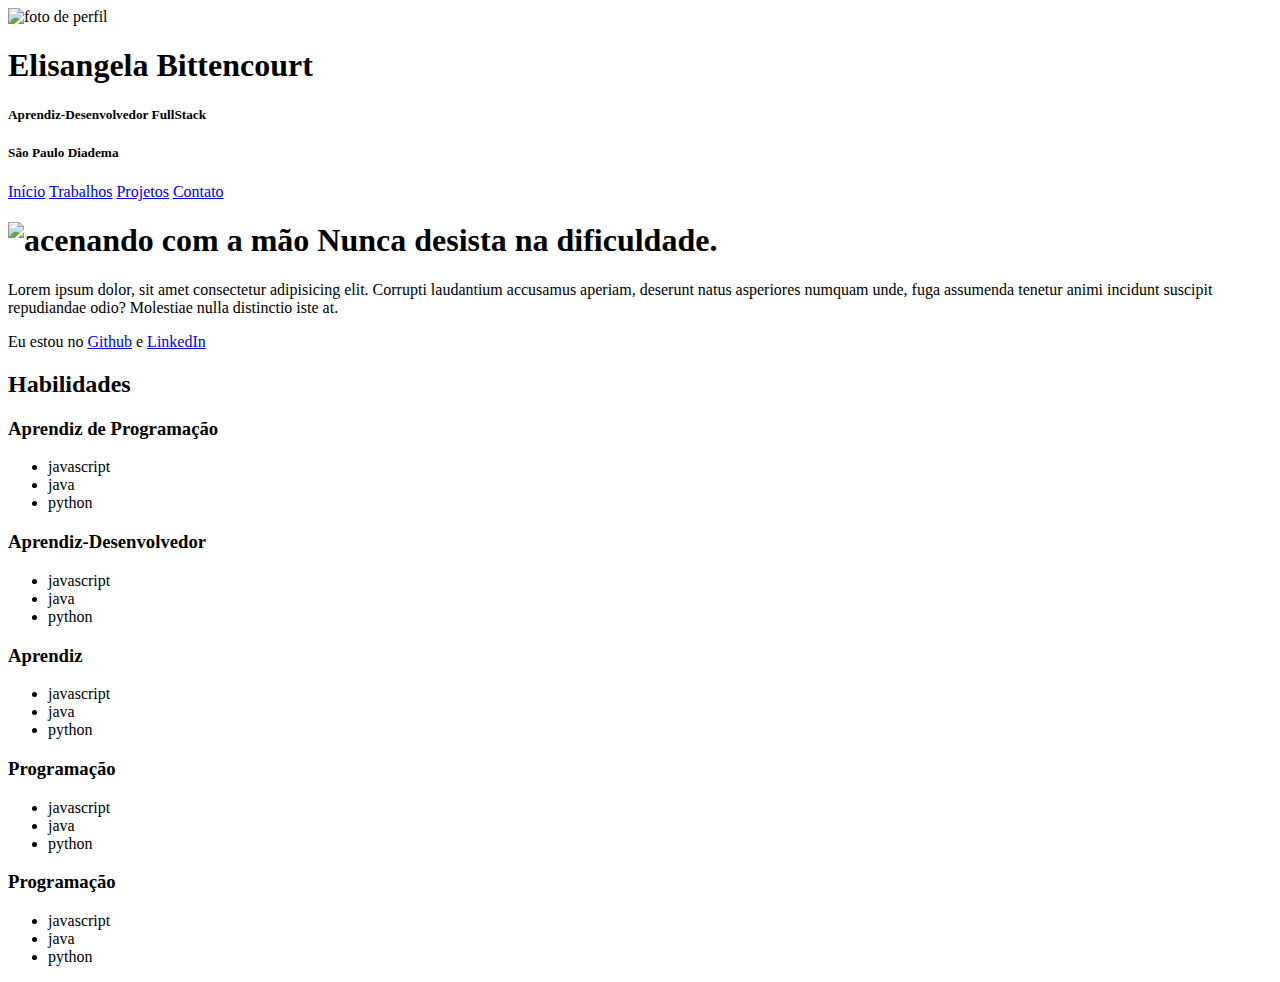
==== index.html @ 02b501bd "arquitetura inicial do projeto" ====
<html lang="pt-br">
  <head>
    <meta charset="UTF-8" />
    <meta http-equiv="X-UA-Compatible" content="IE=edge" />
    <meta name="viewport" content="width=device-width, initial-scale=1.0" />
    <link rel="stylesheet" href="./assets/styles/global.css" />
    <link rel="stylesheet" href="./assets/styles/index.css" />
    <title>Elisangela Bittencourt-Inicio</title>
  </head>
  <body>
    <div class="container">

      <header>
        <div class="header-title">
          <img
            class="profile-img"
            src="./assets/images/profile.png"
            alt="foto de perfil"
          />
          <div class="personal-info">
            <h1>Elisangela Bittencourt</h1>
            <h5>Aprendiz-Desenvolvedor FullStack</h5>
            <h5>São Paulo Diadema</h5>
          </div>
        </div>
        <nav class="header-menu">
          <a href="./index.html">Início</a>
          <a href="./works.html">Trabalhos</a>
          <a href="./projects.html">Projetos</a>
          <a href="./contact.html">Contato</a>
        </nav>
      </header>

      <section class="about-me">
        <h1>
          <img
            class="icon"
            src="./assets/icons/hands.png"
            alt="acenando com a mão"
          />
          Nunca desista na dificuldade.
        </h1>
        <p>
          Lorem ipsum dolor, sit amet consectetur adipisicing elit. Corrupti
          laudantium accusamus aperiam, deserunt natus asperiores numquam unde,
          fuga assumenda tenetur animi incidunt suscipit repudiandae odio?
          Molestiae nulla distinctio iste at.
        </p>
        <p>
          Eu estou no
          <a href="http://github.com/arieljunior" target="_blank">Github</a> e
          <a
            href="https://www.linkedin.com/in/ariel-junior-a292a511b/"
            target="_blank"
            >LinkedIn</a
          >
        </p>
      </section>

      <main>
          <section>
            <h2 class="title">Habilidades</h2>
            <div class="skills-container">
                <div>
                    <h3>Aprendiz de Programação</h3>
                    <ul>
                        <li>javascript</li>
                        <li>java</li>
                        <li>python</li>
                    </ul>
                </div>
                <div>
                    <h3>Aprendiz-Desenvolvedor</h3>
                    <ul>
                        <li>javascript</li>
                        <li>java</li>
                        <li>python</li>
                    </ul>
                </div>
                <div>
                    <h3>Aprendiz</h3>
                    <ul>
                        <li>javascript</li>
                        <li>java</li>
                        <li>python</li>
                    </ul>
                </div>
                <div>
                    <h3>Programação</h3>
                    <ul>
                        <li>javascript</li>
                        <li>java</li>
                        <li>python</li>
                    </ul>
                </div>
                <div>
                    <h3>Programação</h3>
                    <ul>
                        <li>javascript</li>
                        <li>java</li>
                        <li>python</li>
                    </ul>
                </div>
            </div> 
        </section>
      </main>
    </div>
  </body>
</html>
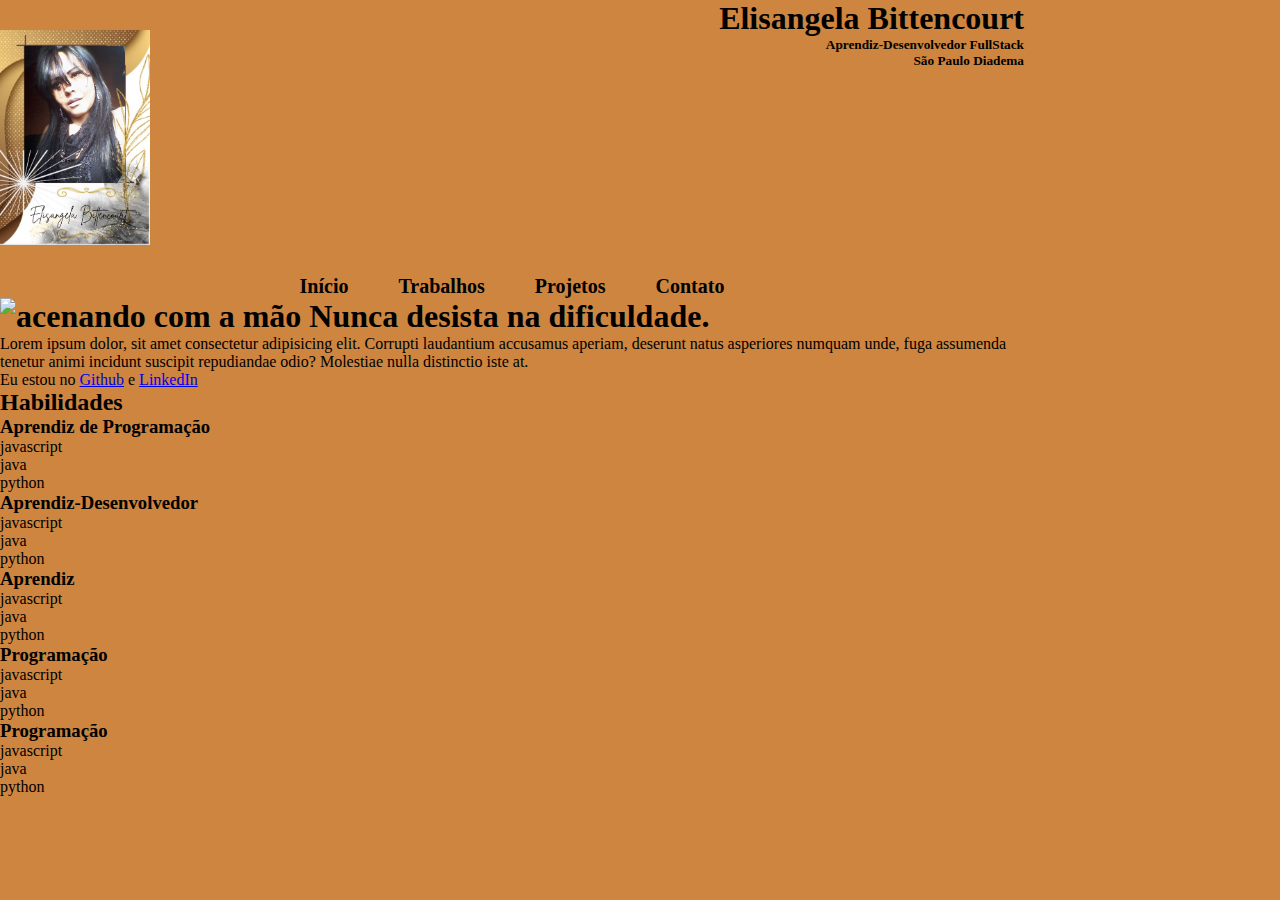
==== commit 0aba5f5f: "cabeçalho criado" ====
--- a/index.html
+++ b/index.html
@@ -12,11 +12,9 @@
 
       <header>
         <div class="header-title">
-          <img
-            class="profile-img"
-            src="./assets/images/profile.png"
-            alt="foto de perfil"
-          />
+
+          <img class="profile-img" src="./assets/images/Capturar.JPG..5.JPG" alt="foto de perfil" srcset="">
+            
           <div class="personal-info">
             <h1>Elisangela Bittencourt</h1>
             <h5>Aprendiz-Desenvolvedor FullStack</h5>
--- a/assets/styles/global.css
+++ b/assets/styles/global.css
@@ -0,0 +1,36 @@
+*{
+    margin: 0;
+    padding: 0;
+}
+
+body{
+    background-color: peru
+    ;
+}
+
+.container{
+    width: 80%; ;
+}
+.profile-img{
+    width: 150px;
+    margin: 30px auto;
+}
+.header-title{
+    display: flex;
+}
+.personal-info{
+    width: 100%;
+    text-align: end;
+}
+.header-menu{
+    display: flex;
+    gap: 50px;
+    justify-content: center;
+}
+
+.header-menu > a {
+    text-decoration: none;
+    font-weight: bolder;
+    color: black;
+    font-size: 20px;
+    }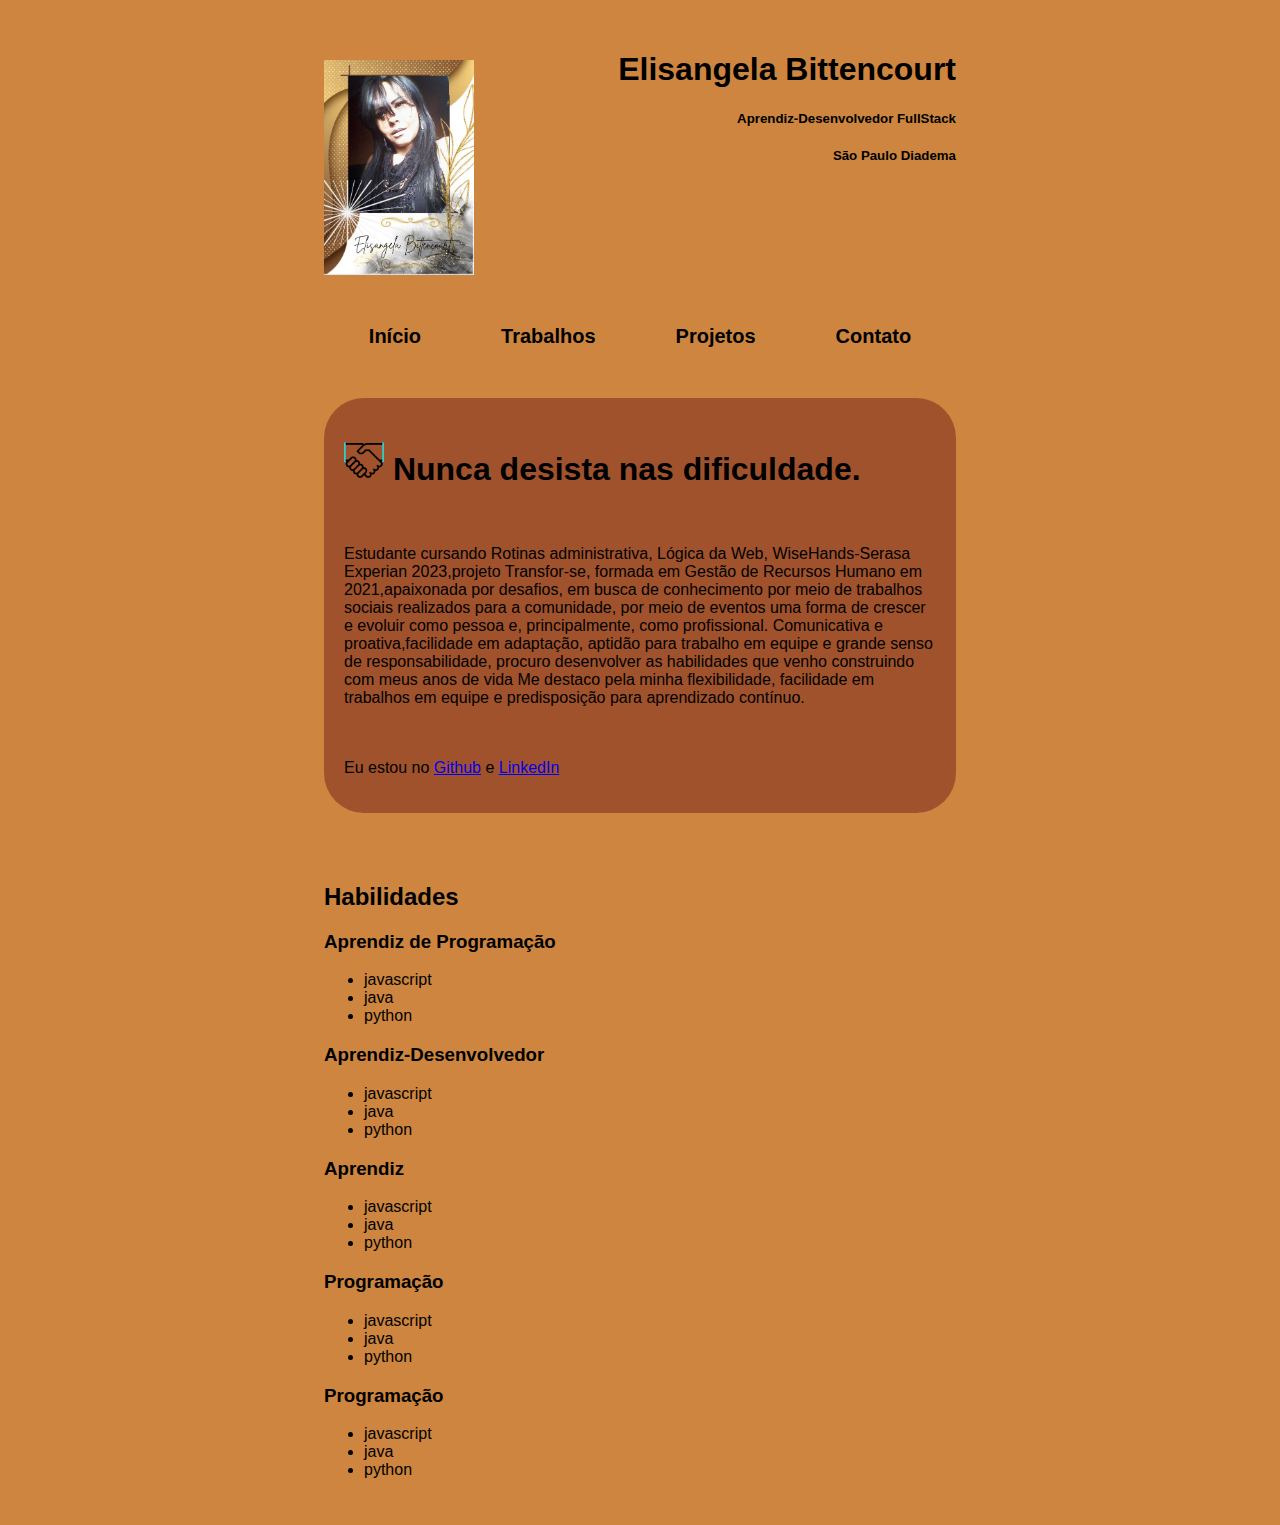
==== commit 39ecd39a: "seção de apresentação" ====
--- a/index.html
+++ b/index.html
@@ -31,24 +31,19 @@
 
       <section class="about-me">
         <h1>
-          <img
-            class="icon"
-            src="./assets/icons/hands.png"
-            alt="acenando com a mão"
-          />
-          Nunca desista na dificuldade.
+          <img class="icon" src="./assets/icons/aperto-de-mao (1).png" alt="aperto de mão" />
+                    Nunca desista nas dificuldade.
         </h1>
         <p>
-          Lorem ipsum dolor, sit amet consectetur adipisicing elit. Corrupti
-          laudantium accusamus aperiam, deserunt natus asperiores numquam unde,
-          fuga assumenda tenetur animi incidunt suscipit repudiandae odio?
-          Molestiae nulla distinctio iste at.
-        </p>
-        <p>
+          Estudante cursando Rotinas administrativa, Lógica da Web, WiseHands-Serasa Experian 2023,projeto Transfor-se, formada em Gestão de Recursos Humano em 2021,apaixonada por desafios, em busca de conhecimento por meio de  trabalhos sociais realizados para a comunidade, por meio de eventos uma forma de crescer e evoluir como pessoa e, principalmente, como profissional. Comunicativa e proativa,facilidade em adaptação, aptidão para trabalho em equipe e grande senso de responsabilidade, procuro desenvolver as habilidades que venho construindo com meus anos de vida
+Me destaco pela minha flexibilidade, facilidade em trabalhos em equipe e predisposição para aprendizado contínuo. 
+
+
+     <p>
           Eu estou no
-          <a href="http://github.com/arieljunior" target="_blank">Github</a> e
+          <a href="https://github.com/LinsMille" target="_blank">Github</a> e
           <a
-            href="https://www.linkedin.com/in/ariel-junior-a292a511b/"
+            href="https://www.linkedin.com/in/elisangela-bittencourt-a2472b16a/"
             target="_blank"
             >LinkedIn</a
           >
--- a/assets/styles/global.css
+++ b/assets/styles/global.css
@@ -1,15 +1,20 @@
+<link href="https://fonts.googleapis.com/css2?family=Work+Sans:wght@200&display=swap" rel="stylesheet">
 *{
+
     margin: 0;
     padding: 0;
 }
 
 body{
-    background-color: peru
-    ;
+    background-color: peru;
+    font-family: 'Work Sans', sans-serif;
 }
 
 .container{
     width: 80%; ;
+    margin: 30px auto;
+    display: grid;
+    gap: 50px;
 }
 .profile-img{
     width: 150px;
@@ -24,7 +29,8 @@
 }
 .header-menu{
     display: flex;
-    gap: 50px;
+    gap: 80px;
+    margin-top: 20px;
     justify-content: center;
 }
 
@@ -33,4 +39,14 @@
     font-weight: bolder;
     color: black;
     font-size: 20px;
-    }+    }
+
+.header-menu > a:hover{
+    color: aqua;
+}
+@media (min-width: 1100px) {
+    .container{
+        width: 50%;
+    }
+}
+
--- a/assets/styles/index.css
+++ b/assets/styles/index.css
@@ -0,0 +1,11 @@
+.icon{
+    width: 40px;
+    height: 40px;
+}
+.about-me{
+    background-color: sienna;
+    padding: 20px;
+    border-radius: 40px;
+    display: grid;
+    gap: 20px;
+}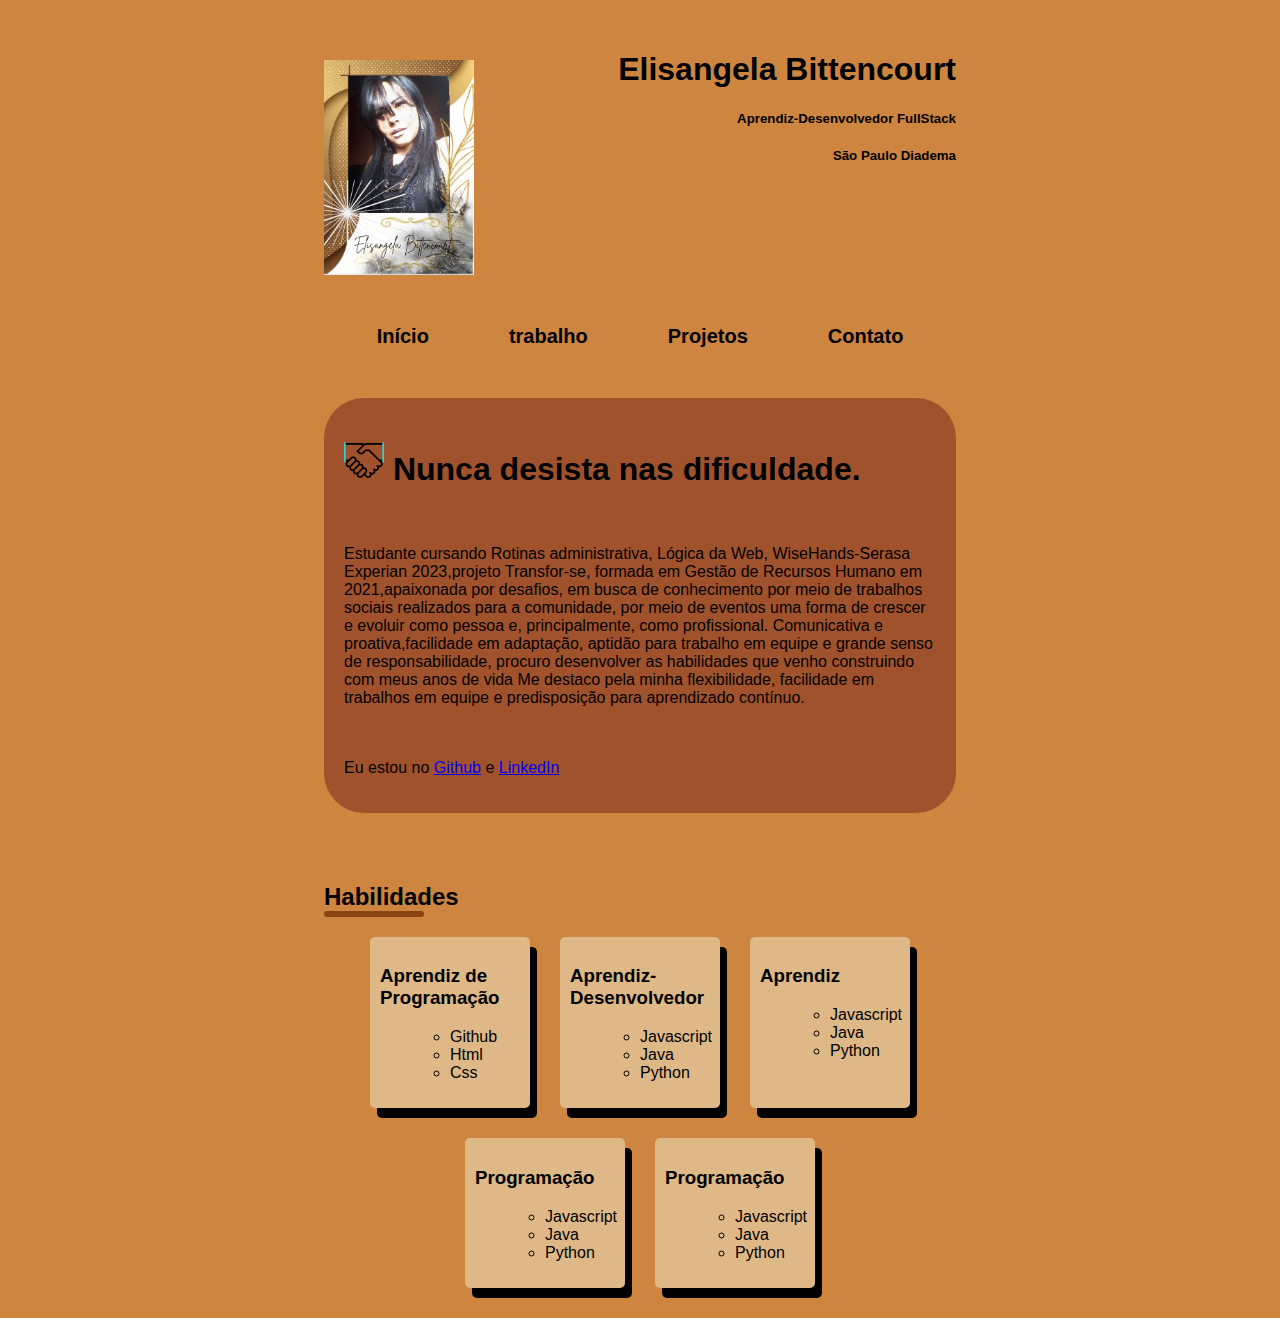
==== commit fe085f4f: "Experiência profissional" ====
--- a/index.html
+++ b/index.html
@@ -23,9 +23,9 @@
         </div>
         <nav class="header-menu">
           <a href="./index.html">Início</a>
-          <a href="./works.html">Trabalhos</a>
+          <a href="./works.html">trabalho</a>
           <a href="./projects.html">Projetos</a>
-          <a href="./contact.html">Contato</a>
+          <a href=".index.html">Contato</a>
         </nav>
       </header>
 
@@ -51,15 +51,16 @@
       </section>
 
       <main>
+
           <section>
             <h2 class="title">Habilidades</h2>
             <div class="skills-container">
                 <div>
                     <h3>Aprendiz de Programação</h3>
                     <ul>
-                        <li>javascript</li>
-                        <li>java</li>
-                        <li>python</li>
+                        <li>Github</li>
+                        <li>Html</HTML></li>
+                        <li>css</li>
                     </ul>
                 </div>
                 <div>
--- a/assets/styles/global.css
+++ b/assets/styles/global.css
@@ -44,9 +44,33 @@
 .header-menu > a:hover{
     color: aqua;
 }
+
+.title::after{
+content: "" ;
+width: 100px ;
+height: 6px;
+display: block ;
+background-color: saddlebrown;
+border-radius: 40px ;
+
+}
+.list-card-container {
+    display: grid;
+    gap: 30px;
+    margin-top: 30px;
+  }
+.card {
+    border: 1px solid hwb(0 29% 43%);
+    padding: 20px;
+    border-radius: 5px;
+    background-color: saddlebrown;
+    display: grid;
+    gap: 10px;
+  }
 @media (min-width: 1100px) {
     .container{
-        width: 50%;
+    width: 50% ;
     }
+
 }
 
--- a/assets/styles/index.css
+++ b/assets/styles/index.css
@@ -8,4 +8,28 @@
     border-radius: 40px;
     display: grid;
     gap: 20px;
-}+}
+.skills-container{
+    display: flex;
+    justify-content: center;
+    gap: 30px;
+    padding: 0 30px;
+    flex-wrap: wrap;
+}
+.skills-container > div{
+    background-color: burlywood;
+    border: 5px saddlebrown;
+    border-radius: 5px;
+    padding: 10px;
+    box-shadow: 7px 10px; color: black; 
+    max-width: 140px;
+    min-width: 130px;
+}
+
+.skills-container > div > ul {
+    margin-left:  30px;
+    list-style: circle;
+}
+.skills-container > div > ul > li {
+    text-transform: capitalize;
+}
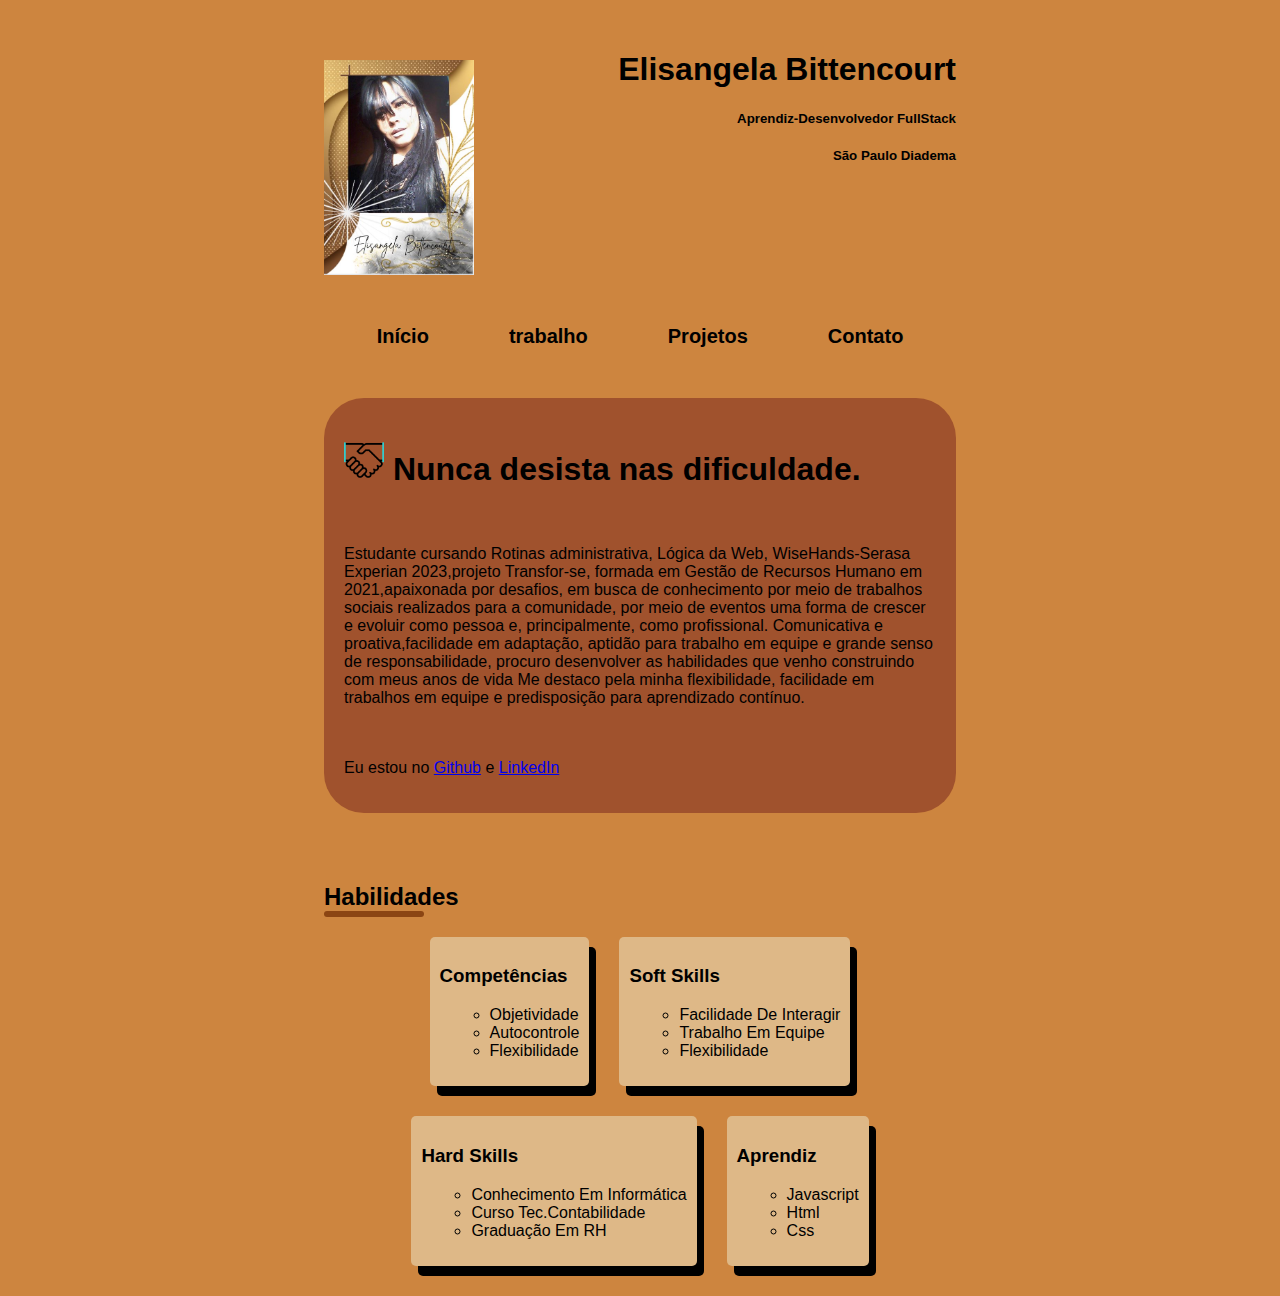
==== commit 0da10bb7: "pagina de trabalho" ====
--- a/index.html
+++ b/index.html
@@ -56,44 +56,37 @@
             <h2 class="title">Habilidades</h2>
             <div class="skills-container">
                 <div>
-                    <h3>Aprendiz de Programação</h3>
+                    <h3>Competências</h3>
                     <ul>
-                        <li>Github</li>
-                        <li>Html</HTML></li>
-                        <li>css</li>
+                        <li>Objetividade</li>
+                        <li>Autocontrole</HTML></li>
+                        <li>flexibilidade</li>
                     </ul>
                 </div>
                 <div>
-                    <h3>Aprendiz-Desenvolvedor</h3>
+                    <h3>Soft Skills</h3>
                     <ul>
-                        <li>javascript</li>
-                        <li>java</li>
-                        <li>python</li>
+                        <li>Facilidade de Interagir</li>
+                        <li>Trabalho em Equipe</li>
+                        <li>flexibilidade</li>
+                    </ul>
+                </div>
+                <div>
+                    <h3>Hard Skills</h3>
+                    <ul>
+                        <li>Conhecimento em Informática</li>
+                        <li>Curso Tec.Contabilidade</li>
+                        <li>Graduação em RH</li>
                     </ul>
                 </div>
                 <div>
                     <h3>Aprendiz</h3>
                     <ul>
-                        <li>javascript</li>
-                        <li>java</li>
-                        <li>python</li>
+                        <li>Javascript</li>
+                        <li>Html</li>
+                        <li>Css</li>
                     </ul>
-                </div>
-                <div>
-                    <h3>Programação</h3>
-                    <ul>
-                        <li>javascript</li>
-                        <li>java</li>
-                        <li>python</li>
-                    </ul>
-                </div>
-                <div>
-                    <h3>Programação</h3>
-                    <ul>
-                        <li>javascript</li>
-                        <li>java</li>
-                        <li>python</li>
-                    </ul>
+
                 </div>
             </div> 
         </section>
--- a/assets/styles/index.css
+++ b/assets/styles/index.css
@@ -22,12 +22,12 @@
     border-radius: 5px;
     padding: 10px;
     box-shadow: 7px 10px; color: black; 
-    max-width: 140px;
-    min-width: 130px;
+    max-width: 500px;
+    min-width: 100px;
 }
 
 .skills-container > div > ul {
-    margin-left:  30px;
+    margin-left:  10px;
     list-style: circle;
 }
 .skills-container > div > ul > li {
